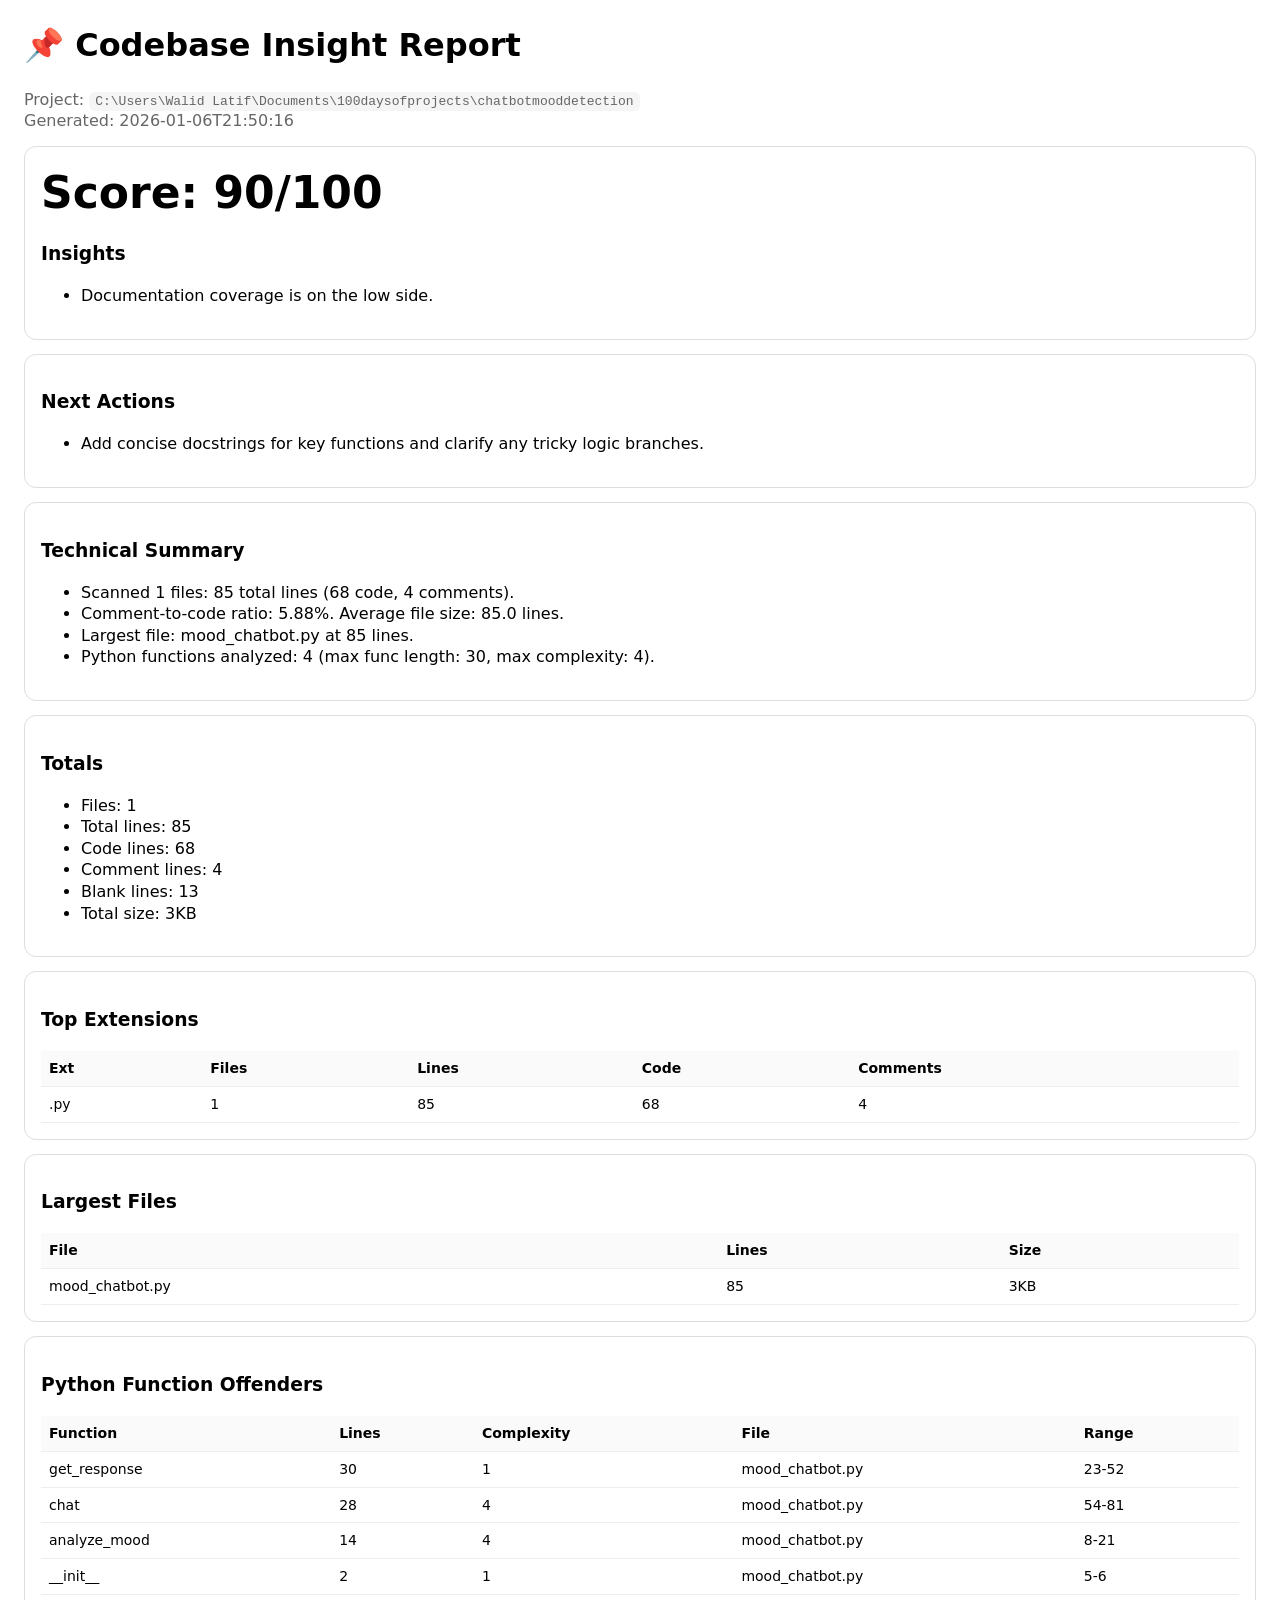
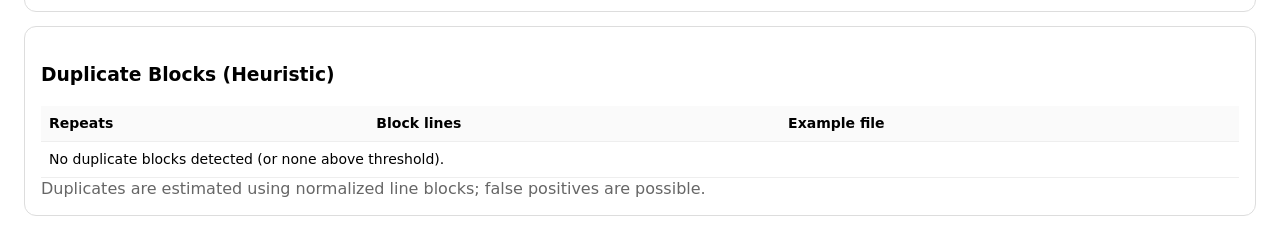
==== coderoast/code_insight_out/report.html @ 96a8a36b "coderoast" ====
<!doctype html>
<html>
<head>
  <meta charset="utf-8"/>
  <meta name="viewport" content="width=device-width, initial-scale=1"/>
  <title>Codebase Insight Report</title>
  <style>
    body { font-family: system-ui, -apple-system, Segoe UI, Roboto, Arial; margin: 24px; line-height: 1.35; }
    .card { border: 1px solid #ddd; border-radius: 12px; padding: 16px; margin: 14px 0; }
    .score { font-size: 44px; font-weight: 800; }
    .muted { color: #666; }
    table { width: 100%; border-collapse: collapse; }
    th, td { border-bottom: 1px solid #eee; padding: 8px; text-align: left; font-size: 14px; }
    th { background: #fafafa; }
    code { background: #f5f5f5; padding: 2px 6px; border-radius: 6px; }
  </style>
</head>
<body>
  <h1>📌 Codebase Insight Report</h1>
  <div class="muted">
    Project: <code>C:\Users\Walid Latif\Documents\100daysofprojects\chatbotmooddetection</code><br/>
    Generated: 2026-01-06T21:50:16
  </div>

  <div class="card">
    <div class="score">Score: 90/100</div>
    <h3>Insights</h3>
    <ul><li>Documentation coverage is on the low side.</li></ul>
  </div>

  <div class="card">
    <h3>Next Actions</h3>
    <ul><li>Add concise docstrings for key functions and clarify any tricky logic branches.</li></ul>
  </div>

  <div class="card">
    <h3>Technical Summary</h3>
    <ul><li>Scanned 1 files: 85 total lines (68 code, 4 comments).</li>
<li>Comment-to-code ratio: 5.88%. Average file size: 85.0 lines.</li>
<li>Largest file: mood_chatbot.py at 85 lines.</li>
<li>Python functions analyzed: 4 (max func length: 30, max complexity: 4).</li></ul>
  </div>

  <div class="card">
    <h3>Totals</h3>
    <ul>
      <li>Files: 1</li>
      <li>Total lines: 85</li>
      <li>Code lines: 68</li>
      <li>Comment lines: 4</li>
      <li>Blank lines: 13</li>
      <li>Total size: 3KB</li>
    </ul>
  </div>

  <div class="card">
    <h3>Top Extensions</h3>
    <table>
      <thead><tr><th>Ext</th><th>Files</th><th>Lines</th><th>Code</th><th>Comments</th></tr></thead>
      <tbody>
        <tr><td>.py</td><td>1</td><td>85</td><td>68</td><td>4</td></tr>
      </tbody>
    </table>
  </div>

  <div class="card">
    <h3>Largest Files</h3>
    <table>
      <thead><tr><th>File</th><th>Lines</th><th>Size</th></tr></thead>
      <tbody>
        <tr><td>mood_chatbot.py</td><td>85</td><td>3KB</td></tr>
      </tbody>
    </table>
  </div>

  <div class="card">
    <h3>Python Function Offenders</h3>
    <table>
      <thead><tr><th>Function</th><th>Lines</th><th>Complexity</th><th>File</th><th>Range</th></tr></thead>
      <tbody>
        <tr><td>get_response</td><td>30</td><td>1</td><td>mood_chatbot.py</td><td>23-52</td></tr>
<tr><td>chat</td><td>28</td><td>4</td><td>mood_chatbot.py</td><td>54-81</td></tr>
<tr><td>analyze_mood</td><td>14</td><td>4</td><td>mood_chatbot.py</td><td>8-21</td></tr>
<tr><td>__init__</td><td>2</td><td>1</td><td>mood_chatbot.py</td><td>5-6</td></tr>
      </tbody>
    </table>
  </div>

  <div class="card">
    <h3>Duplicate Blocks (Heuristic)</h3>
    <table>
      <thead><tr><th>Repeats</th><th>Block lines</th><th>Example file</th></tr></thead>
      <tbody>
        <tr><td colspan='3'>No duplicate blocks detected (or none above threshold).</td></tr>
      </tbody>
    </table>
    <div class="muted">Duplicates are estimated using normalized line blocks; false positives are possible.</div>
  </div>
</body>
</html>
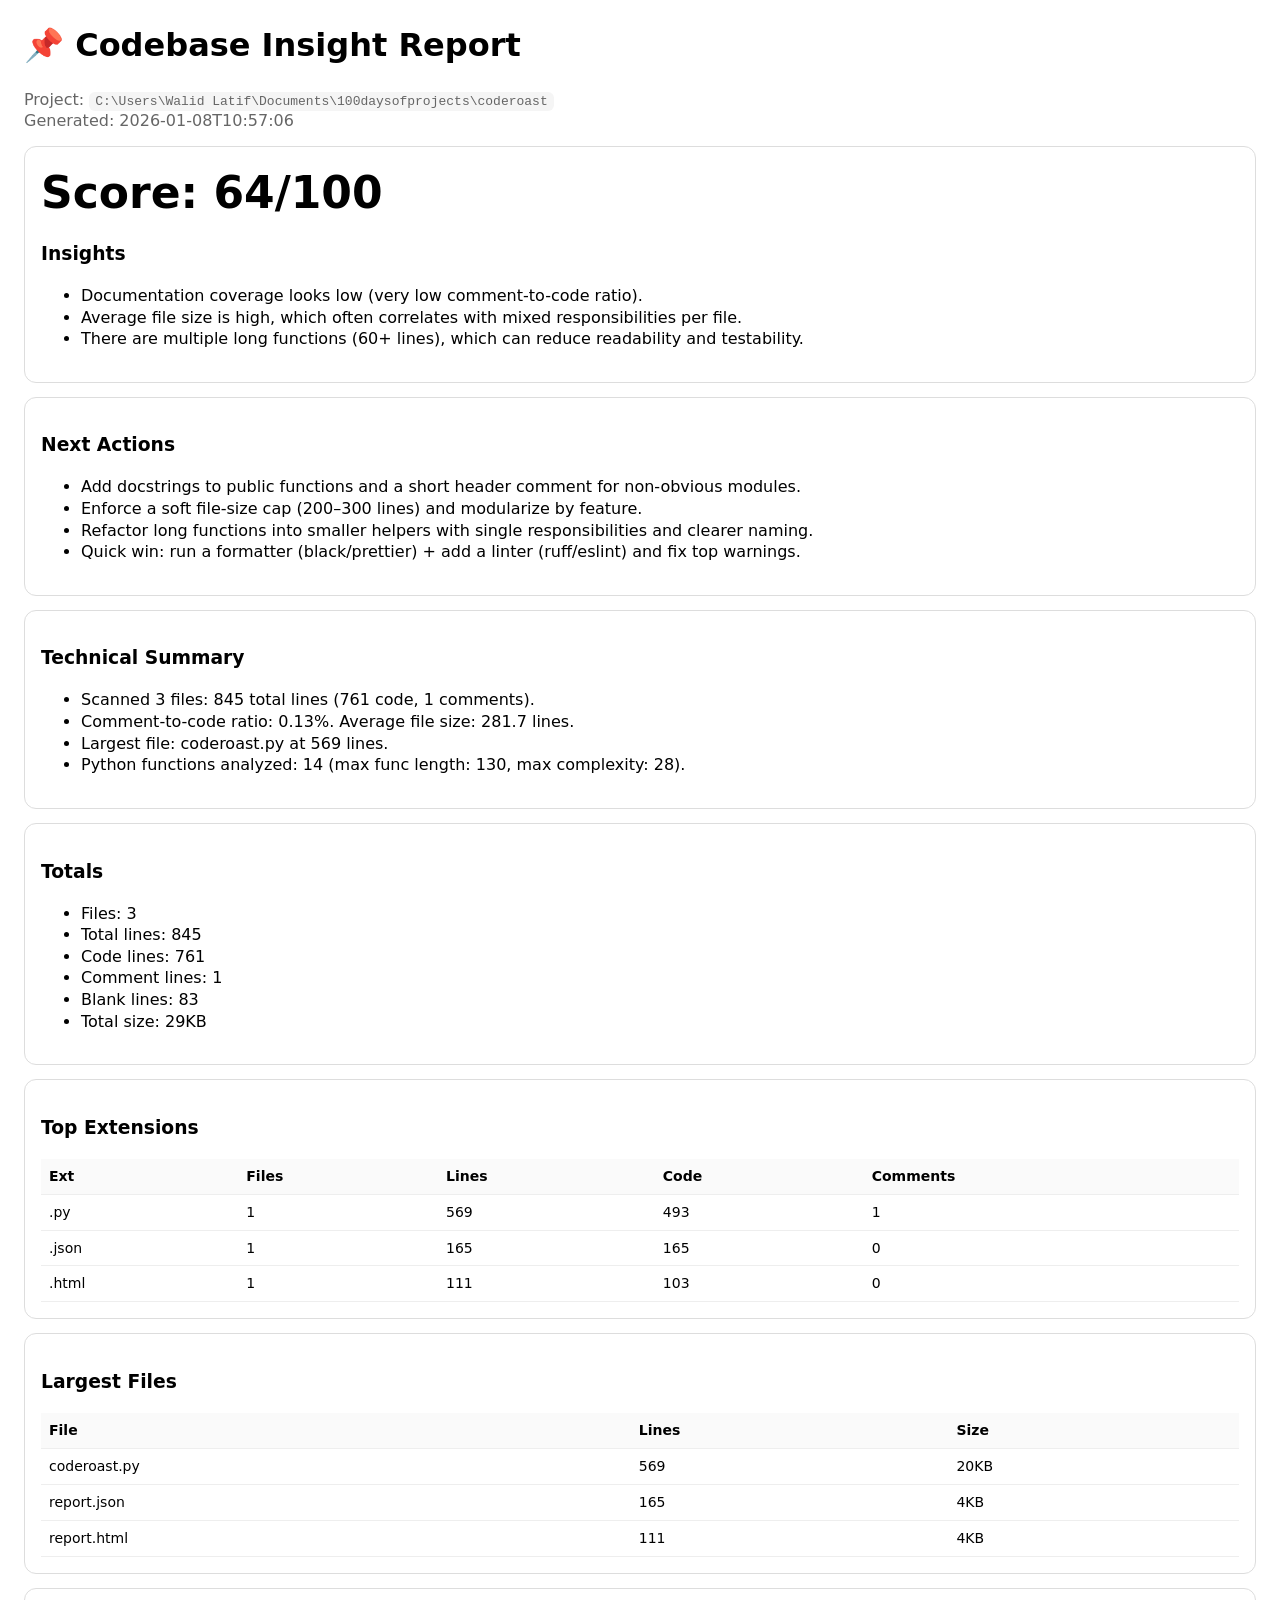
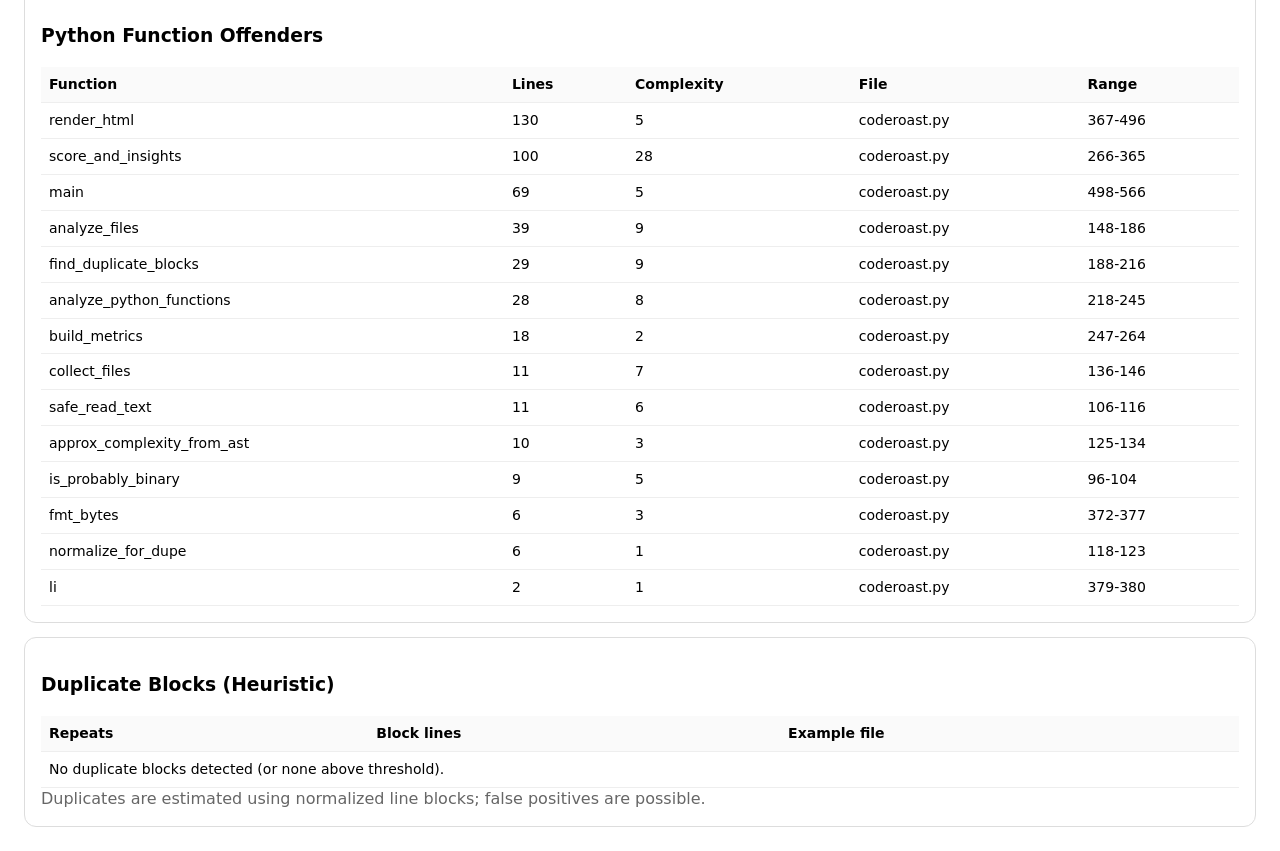
==== commit d66dbe98: "added few projects" ====
--- a/coderoast/code_insight_out/report.html
+++ b/coderoast/code_insight_out/report.html
@@ -18,38 +18,43 @@
 <body>
   <h1>📌 Codebase Insight Report</h1>
   <div class="muted">
-    Project: <code>C:\Users\Walid Latif\Documents\100daysofprojects\chatbotmooddetection</code><br/>
-    Generated: 2026-01-06T21:50:16
+    Project: <code>C:\Users\Walid Latif\Documents\100daysofprojects\coderoast</code><br/>
+    Generated: 2026-01-08T10:57:06
   </div>
 
   <div class="card">
-    <div class="score">Score: 90/100</div>
+    <div class="score">Score: 64/100</div>
     <h3>Insights</h3>
-    <ul><li>Documentation coverage is on the low side.</li></ul>
+    <ul><li>Documentation coverage looks low (very low comment-to-code ratio).</li>
+<li>Average file size is high, which often correlates with mixed responsibilities per file.</li>
+<li>There are multiple long functions (60+ lines), which can reduce readability and testability.</li></ul>
   </div>
 
   <div class="card">
     <h3>Next Actions</h3>
-    <ul><li>Add concise docstrings for key functions and clarify any tricky logic branches.</li></ul>
+    <ul><li>Add docstrings to public functions and a short header comment for non-obvious modules.</li>
+<li>Enforce a soft file-size cap (200–300 lines) and modularize by feature.</li>
+<li>Refactor long functions into smaller helpers with single responsibilities and clearer naming.</li>
+<li>Quick win: run a formatter (black/prettier) + add a linter (ruff/eslint) and fix top warnings.</li></ul>
   </div>
 
   <div class="card">
     <h3>Technical Summary</h3>
-    <ul><li>Scanned 1 files: 85 total lines (68 code, 4 comments).</li>
-<li>Comment-to-code ratio: 5.88%. Average file size: 85.0 lines.</li>
-<li>Largest file: mood_chatbot.py at 85 lines.</li>
-<li>Python functions analyzed: 4 (max func length: 30, max complexity: 4).</li></ul>
+    <ul><li>Scanned 3 files: 845 total lines (761 code, 1 comments).</li>
+<li>Comment-to-code ratio: 0.13%. Average file size: 281.7 lines.</li>
+<li>Largest file: coderoast.py at 569 lines.</li>
+<li>Python functions analyzed: 14 (max func length: 130, max complexity: 28).</li></ul>
   </div>
 
   <div class="card">
     <h3>Totals</h3>
     <ul>
-      <li>Files: 1</li>
-      <li>Total lines: 85</li>
-      <li>Code lines: 68</li>
-      <li>Comment lines: 4</li>
-      <li>Blank lines: 13</li>
-      <li>Total size: 3KB</li>
+      <li>Files: 3</li>
+      <li>Total lines: 845</li>
+      <li>Code lines: 761</li>
+      <li>Comment lines: 1</li>
+      <li>Blank lines: 83</li>
+      <li>Total size: 29KB</li>
     </ul>
   </div>
 
@@ -58,7 +63,9 @@
     <table>
       <thead><tr><th>Ext</th><th>Files</th><th>Lines</th><th>Code</th><th>Comments</th></tr></thead>
       <tbody>
-        <tr><td>.py</td><td>1</td><td>85</td><td>68</td><td>4</td></tr>
+        <tr><td>.py</td><td>1</td><td>569</td><td>493</td><td>1</td></tr>
+<tr><td>.json</td><td>1</td><td>165</td><td>165</td><td>0</td></tr>
+<tr><td>.html</td><td>1</td><td>111</td><td>103</td><td>0</td></tr>
       </tbody>
     </table>
   </div>
@@ -68,7 +75,9 @@
     <table>
       <thead><tr><th>File</th><th>Lines</th><th>Size</th></tr></thead>
       <tbody>
-        <tr><td>mood_chatbot.py</td><td>85</td><td>3KB</td></tr>
+        <tr><td>coderoast.py</td><td>569</td><td>20KB</td></tr>
+<tr><td>report.json</td><td>165</td><td>4KB</td></tr>
+<tr><td>report.html</td><td>111</td><td>4KB</td></tr>
       </tbody>
     </table>
   </div>
@@ -78,10 +87,20 @@
     <table>
       <thead><tr><th>Function</th><th>Lines</th><th>Complexity</th><th>File</th><th>Range</th></tr></thead>
       <tbody>
-        <tr><td>get_response</td><td>30</td><td>1</td><td>mood_chatbot.py</td><td>23-52</td></tr>
-<tr><td>chat</td><td>28</td><td>4</td><td>mood_chatbot.py</td><td>54-81</td></tr>
-<tr><td>analyze_mood</td><td>14</td><td>4</td><td>mood_chatbot.py</td><td>8-21</td></tr>
-<tr><td>__init__</td><td>2</td><td>1</td><td>mood_chatbot.py</td><td>5-6</td></tr>
+        <tr><td>render_html</td><td>130</td><td>5</td><td>coderoast.py</td><td>367-496</td></tr>
+<tr><td>score_and_insights</td><td>100</td><td>28</td><td>coderoast.py</td><td>266-365</td></tr>
+<tr><td>main</td><td>69</td><td>5</td><td>coderoast.py</td><td>498-566</td></tr>
+<tr><td>analyze_files</td><td>39</td><td>9</td><td>coderoast.py</td><td>148-186</td></tr>
+<tr><td>find_duplicate_blocks</td><td>29</td><td>9</td><td>coderoast.py</td><td>188-216</td></tr>
+<tr><td>analyze_python_functions</td><td>28</td><td>8</td><td>coderoast.py</td><td>218-245</td></tr>
+<tr><td>build_metrics</td><td>18</td><td>2</td><td>coderoast.py</td><td>247-264</td></tr>
+<tr><td>collect_files</td><td>11</td><td>7</td><td>coderoast.py</td><td>136-146</td></tr>
+<tr><td>safe_read_text</td><td>11</td><td>6</td><td>coderoast.py</td><td>106-116</td></tr>
+<tr><td>approx_complexity_from_ast</td><td>10</td><td>3</td><td>coderoast.py</td><td>125-134</td></tr>
+<tr><td>is_probably_binary</td><td>9</td><td>5</td><td>coderoast.py</td><td>96-104</td></tr>
+<tr><td>fmt_bytes</td><td>6</td><td>3</td><td>coderoast.py</td><td>372-377</td></tr>
+<tr><td>normalize_for_dupe</td><td>6</td><td>1</td><td>coderoast.py</td><td>118-123</td></tr>
+<tr><td>li</td><td>2</td><td>1</td><td>coderoast.py</td><td>379-380</td></tr>
       </tbody>
     </table>
   </div>
